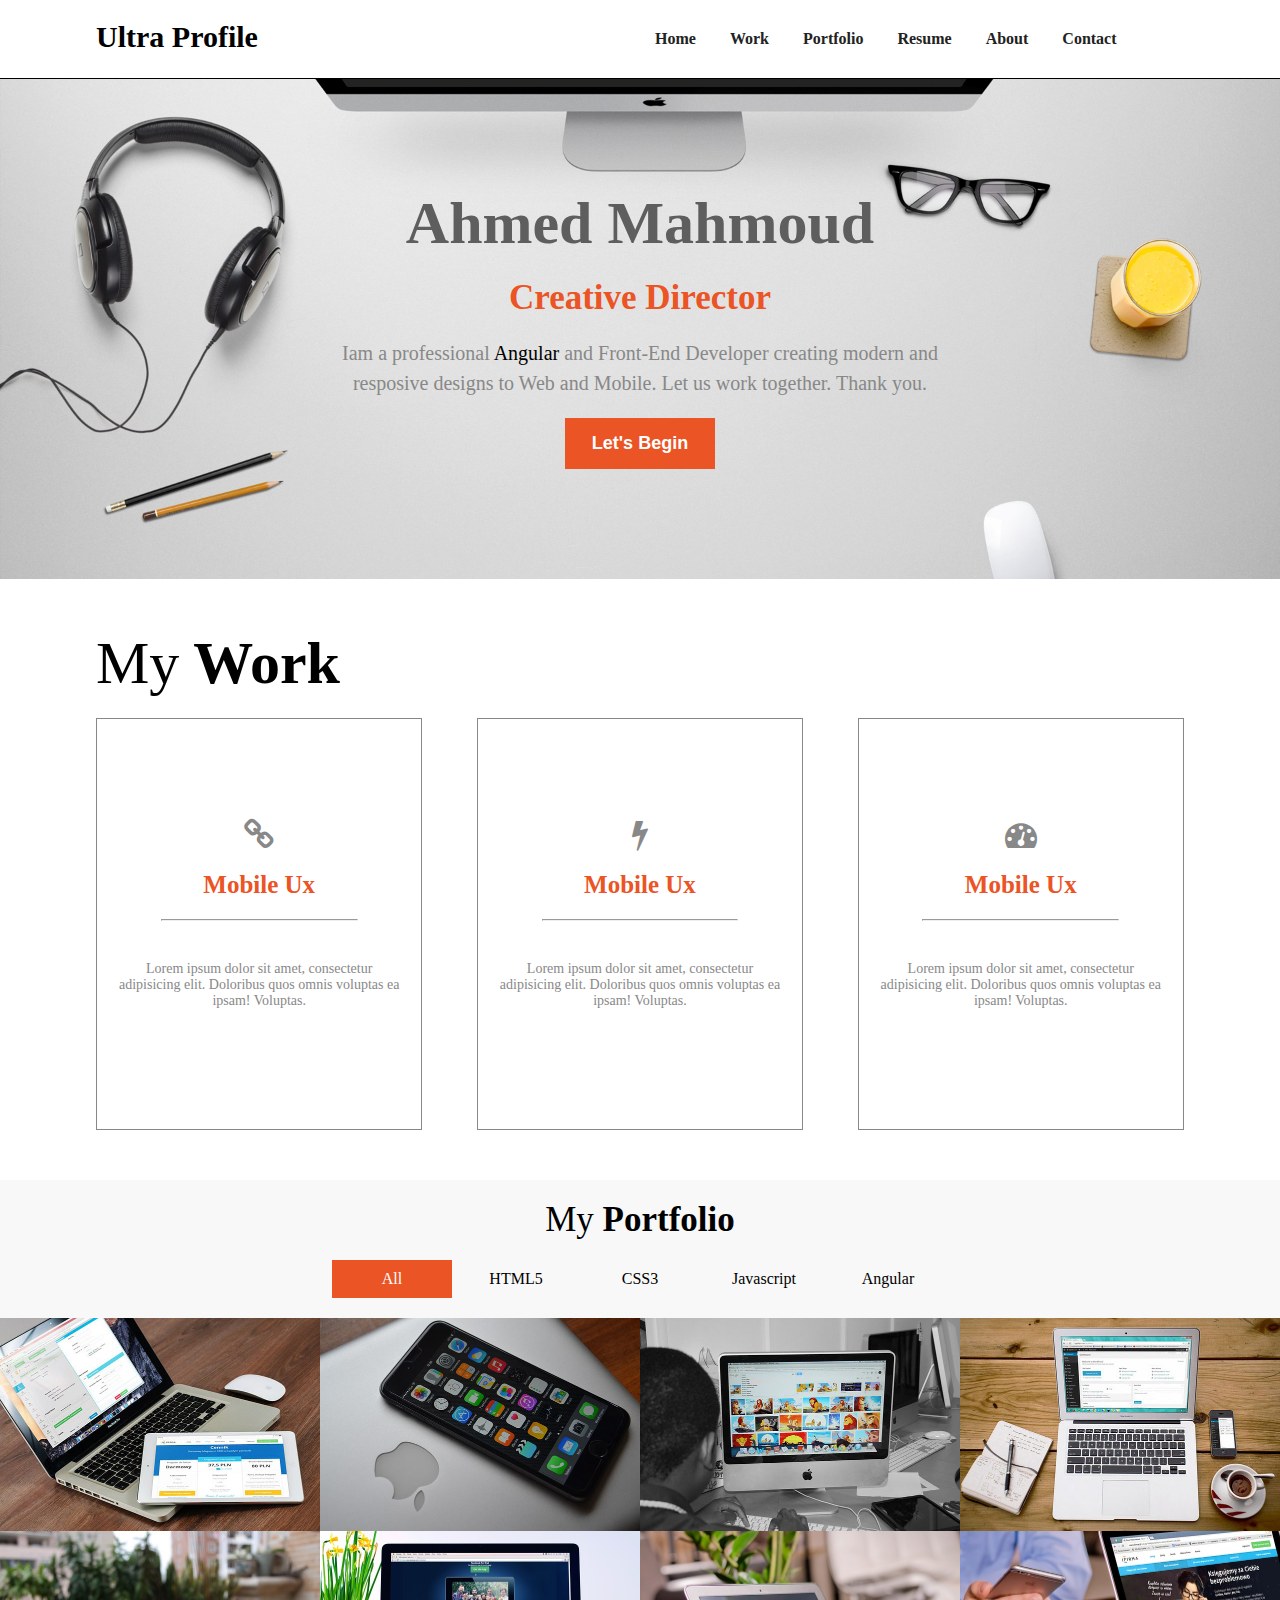
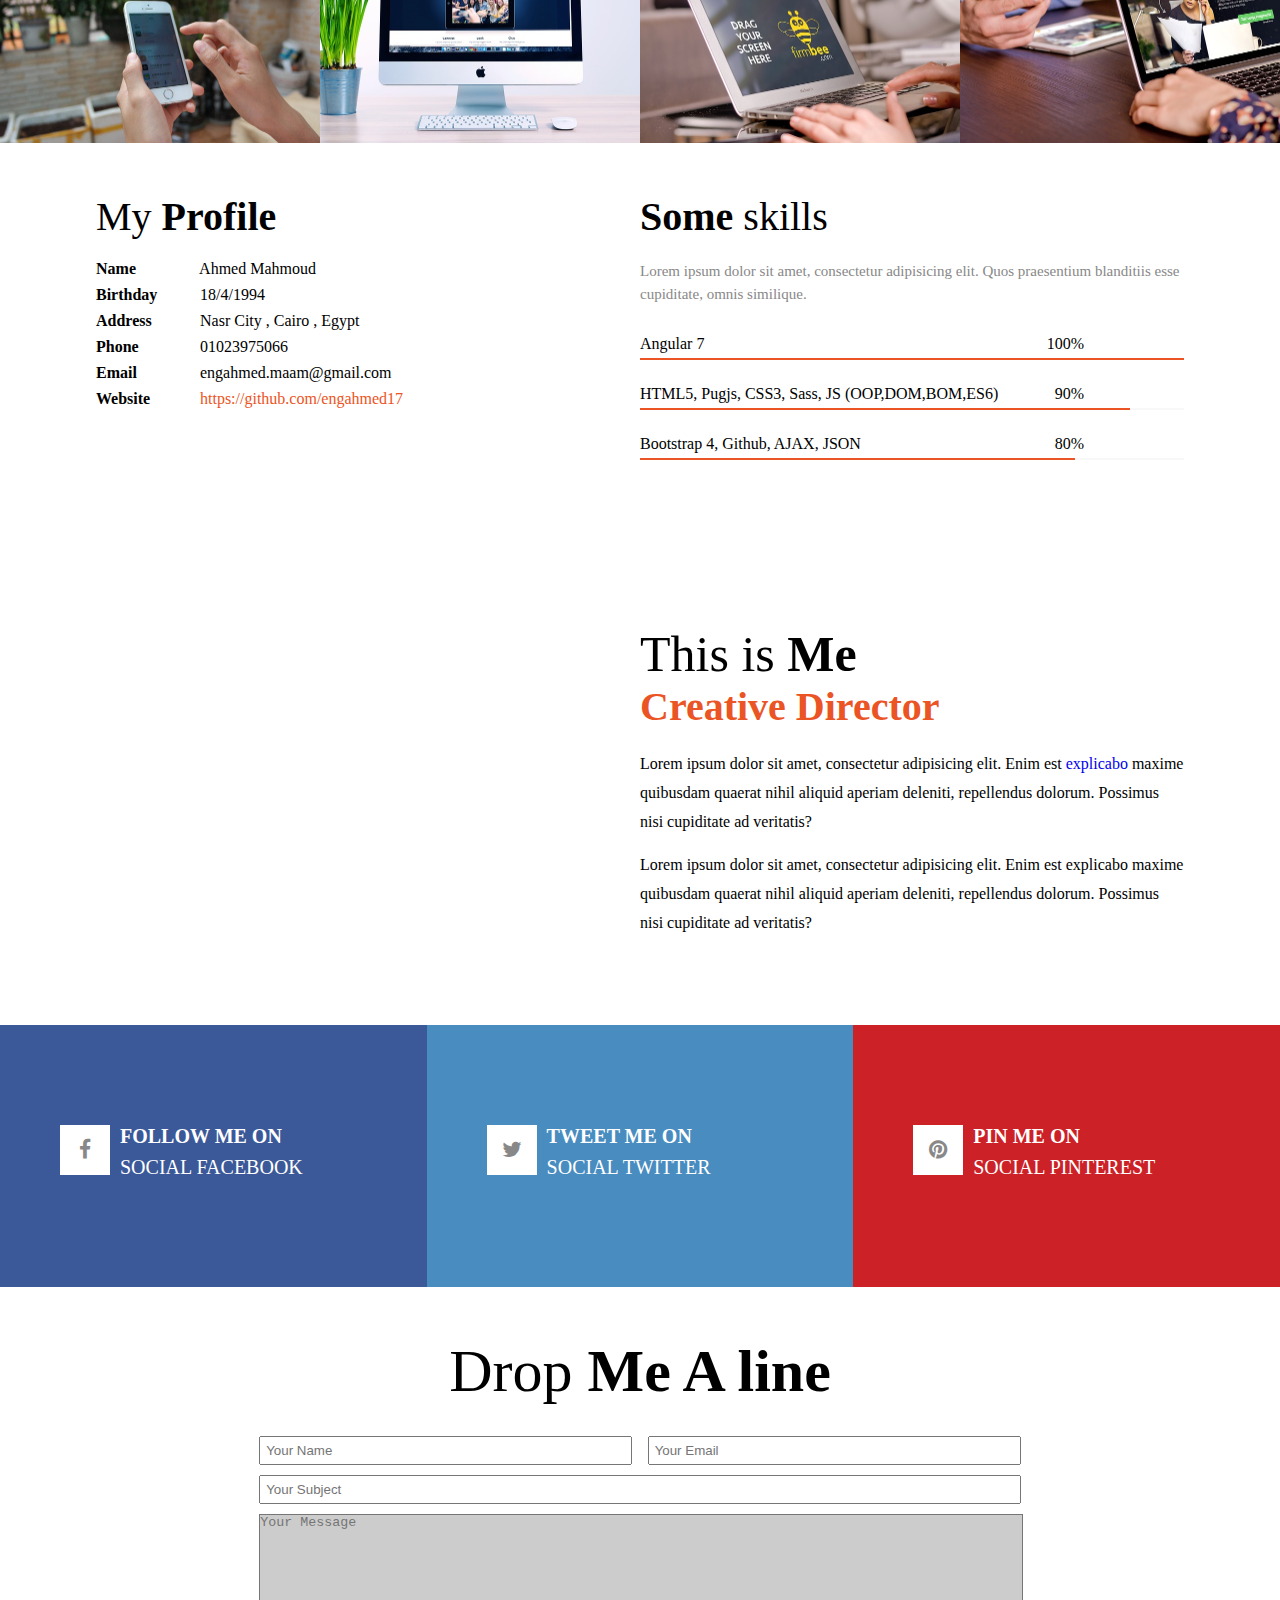
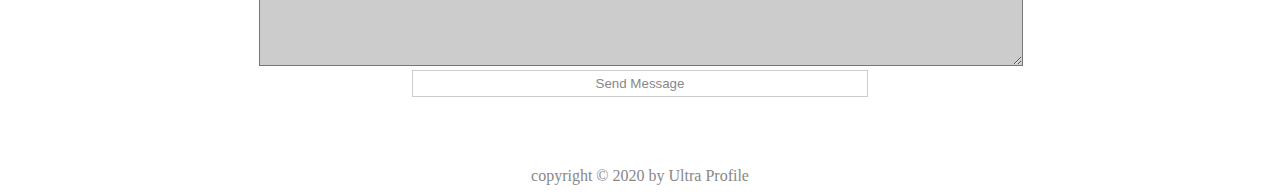
==== ultra.html @ 3e75263b "commit" ====
<!DOCTYPE html>
<html lang="en">
    <head>
        <meta charset="UTF-8">
        <title>Ultra Profile</title>
        <link rel="stylesheet" href="css/font-awesome.min.css">
        <link rel="stylesheet" href="css/style1.css">
    </head>
    <body>
        
        <!-- Navbar -->
        <div class="navbar">
            
            <div class="container">
                
                <div class="logo">
                    <h2 class="logo-text">Ultra Profile</h2>
                </div><!-- ./logo -->
                
                <input type="checkbox" id="nav">
                <label for="nav"></label>
                
                <ul class="ul-list">
                    <li class="list-item"><a href="#">Home</a></li>
                    <li class="list-item"><a href="#">Work</a></li>
                    <li class="list-item"><a href="#">Portfolio</a></li>
                    <li class="list-item"><a href="#">Resume</a></li>
                    <li class="list-item"><a href="#">About</a></li>
                    <li class="list-item"><a href="#">Contact</a></li>
                </ul><!-- ./ul-list -->
                
            </div><!-- ./container -->
            
        </div><!-- ./navbar -->
        
        <!-- Home -->
        <div class="home">
            <div class="container">
                <div class="home-information">
                    <h2 class="home-title margin-bottom">Ahmed Mahmoud</h2>
                    <h4 class="home-info">Creative Director</h4>
                    <p class="home-desc">
                        Iam a professional <span>Angular</span> and Front-End Developer creating modern and resposive designs to Web and Mobile. Let us work together. Thank you. 
                    </p><!-- ./home-desc -->
                    <button class="home-btn">Let's Begin</button>
                </div><!-- ./home-information -->
            </div>
        </div>
        
        <!-- Work -->
        <div class="work">
            <div class="container">
                <h2 class="work-title"><span>My</span> Work</h2>
                <div class="part first">
                    <i class="icon fa fa-chain fa-2x"></i>
                    <h4 class="part-title">Mobile Ux</h4>
                    <hr class="line">
                    <p class="part-desc">
                        Lorem ipsum dolor sit amet, consectetur adipisicing elit. Doloribus quos omnis voluptas ea ipsam! Voluptas.
                    </p>
                </div><!-- .part -->
                
                <div class="part">
                    <i class="icon fa fa-bolt fa-2x"></i>
                    <h4 class="part-title">Mobile Ux</h4>
                    <hr class="line">
                    <p class="part-desc">
                        Lorem ipsum dolor sit amet, consectetur adipisicing elit. Doloribus quos omnis voluptas ea ipsam! Voluptas.
                    </p>
                </div><!-- ./part -->
                
                <div class="part last">
                    <i class="icon fa fa-tachometer fa-2x"></i>
                    <h4 class="part-title">Mobile Ux</h4>
                    <hr class="line">
                    <p class="part-desc">
                        Lorem ipsum dolor sit amet, consectetur adipisicing elit. Doloribus quos omnis voluptas ea ipsam! Voluptas.
                    </p>
                </div><!-- ./part -->
                
            </div>
        </div>
        
        <!-- Portfolio -->
        <div class="portfolio">
            <h2 class="portfolio-title"><span>My</span> Portfolio</h2>
            <ul class="portfolio-list">
                <li class="portfolio-item active">All</li>
                <li class="portfolio-item">HTML5</li>
                <li class="portfolio-item">CSS3</li>
                <li class="portfolio-item">Javascript</li>
                <li class="portfolio-item">Angular</li>
            </ul>
            
            <div class="box">
                
                <div>
                    <img src="images/Portfolio/portfolio-img1.jpg" alt="">
                    <p class="overlay">
                        <span>
                            Show Image
                        </span>
                    </p>
                </div><!-- div -->
                
                <div>
                    <img src="images/Portfolio/portfolio-img2.jpg" alt="">
                    <p class="overlay">
                        <span>
                            Show Image
                        </span>
                    </p>
                </div><!-- div -->
                
                <div>
                    <img src="images/Portfolio/portfolio-img3.jpg" alt="">
                    <p class="overlay">
                        <span>
                            Show Image
                        </span>
                    </p>
                </div><!-- div -->
                
                <div>
                    <img src="images/Portfolio/portfolio-img4.jpg" alt="">
                    <p class="overlay">
                        <span>
                            Show Image
                        </span>
                    </p>
                </div><!-- div -->
                
                <div>
                    <img src="images/Portfolio/portfolio-img5.jpg" alt="">
                    <p class="overlay">
                        <span>
                            Show Image
                        </span>
                    </p>
                </div><!-- div -->
                
                <div>
                    <img src="images/Portfolio/portfolio-img6.jpg" alt="">
                    <p class="overlay">
                        <span>
                            Show Image
                        </span>
                    </p>
                </div><!-- div -->
                
                <div>
                    <img src="images/Portfolio/portfolio-img7.jpg" alt="">
                    <p class="overlay">
                        <span>
                            Show Image
                        </span>
                    </p>
                </div><!-- div -->
                
                <div>
                    <img src="images/Portfolio/portfolio-img8.jpg" alt="">
                    <p class="overlay">
                        <span>
                            Show Image
                        </span>
                    </p>
                </div><!-- div -->
                
            </div><!-- ./box -->
            
        </div>
        
        <!-- porfile_skills -->
        <div class="profile_skills">
            <div class="container">
                <div class="profile">
                    <h2 class="profile-title"><span>My </span>Profile</h2>
                    <ul class="profile-list">
                        <li class="profile-item">
                            <span>Name</span>
                            Ahmed Mahmoud
                        </li>
                        <li class="profile-item">
                            <span>Birthday</span>
                            18/4/1994
                        </li>
                        <li class="profile-item">
                            <span>Address</span>
                            Nasr City , Cairo , Egypt
                        </li>
                        <li class="profile-item">
                            <span>Phone</span>
                            01023975066
                        </li>
                        <li class="profile-item">
                            <span>Email</span>
                            engahmed.maam@gmail.com
                        </li>
                        <li class="profile-item">
                            <span>Website</span>
                            <span class="web">https://github.com/engahmed17</span>
                        </li>
                    </ul>
                </div><!-- ./profile -->
                
                <div class="skills">
                    <h2 class="skills-title">Some <span>skills</span></h2>
                    <p class="skills-desc">
                    Lorem ipsum dolor sit amet, consectetur adipisicing elit. Quos praesentium blanditiis esse cupiditate, omnis similique.
                    </p>
                    <div class="bar">
                        <span class="title">Angular 7</span>
                        <span class="perc">100%</span>
                        <div class="parent">
                            <span class="sp1"></span>
                        </div>
                    </div><!-- ./bar -->
                    
                    <div class="bar">
                        <span class="title">HTML5, Pugjs, CSS3, Sass, JS (OOP,DOM,BOM,ES6)</span>
                        <span class="perc">90%</span>
                        <div class="parent">
                            <span class="sp2"></span>
                        </div>
                    </div><!-- ./bar -->
                    
                    <div class="bar">
                        <span class="title">Bootstrap 4, Github, AJAX, JSON</span>
                        <span class="perc">80%</span>
                        <div class="parent">
                            <span class="sp3"></span>
                        </div>
                    </div><!-- ./bar -->
                </div>
                
            </div><!-- ./container -->
        </div>
        
        <!-- creative -->
        <div class="creative">
            <div class="container">
                <div class="creative-info">
                    <h2 class="info-title"><span>This is</span> Me</h2>
                    <h4 class="info-dir">Creative Director</h4>
                    <p class="info-desc">
                        Lorem ipsum dolor sit amet, consectetur adipisicing elit. Enim est <a href="#">explicabo</a> maxime quibusdam quaerat nihil aliquid aperiam deleniti, repellendus dolorum. Possimus nisi cupiditate ad veritatis?
                    </p>
                    <p class="info-desc">
                        Lorem ipsum dolor sit amet, consectetur adipisicing elit. Enim est explicabo maxime quibusdam quaerat nihil aliquid aperiam deleniti, repellendus dolorum. Possimus nisi cupiditate ad veritatis?
                    </p>
                </div><!-- .creative-info -->
            </div>
        </div>
        
        <div class="social-media">
            
            <div class="social face">
                <i class="icon fa fa-facebook fa-lg"></i>
                <p>
                    <span class="info1">Follow Me on</span>
                    <span class="info2">Social Facebook</span>
                </p>
            </div><!-- ./social face -->
            
            <div class="social twitter">
                <i class="icon fa fa-twitter fa-lg"></i>
                <p>
                    <span class="info1">Tweet Me on</span>
                    <span class="info2">Social twitter</span>
                </p>
            </div><!-- ./social twitter -->
            
            <div class="social pin">
                <i class="icon fa fa-pinterest fa-lg"></i>
                <p>
                    <span class="info1">Pin Me on</span>
                    <span class="info2">Social Pinterest</span>
                </p>
            </div><!-- ./social pin -->
        </div>
        
        <!-- Drop -->
        <div class="drop">
            <div class="container">
                <h2 class="drop-title"><span>Drop </span>Me A line</h2>
                <form action="">
                    <div class="form-input">
                        <input type="text" placeholder="Your Name">
                        <input type="email" placeholder="Your Email">
                    </div>
                    <input type="text" class="sub" placeholder="Your Subject">
                    <textarea cols="30" rows="10" placeholder="Your Message"></textarea>
                    <input type="submit" value="Send Message">
                </form>
            </div>
        </div>
        
        <!-- Footer -->
        <div class="footer">
            <p> copyright &copy; 2020 by Ultra Profile </p>
        </div>
    </body>
</html>
---- css/style1.css ----
/*
    ===============================
            Public Styles
    ===============================
*/

* , *:after , *:before {
    margin: 0;
    padding: 0;
}

body {
    font-family: lucida sans ;
}

.container {
    width: 85%;
    margin: auto;
}

.margin-bottom {
    margin-bottom: 20px
}

/*
    ===============================
            Navbar Styles
    ===============================
*/

.navbar {
    padding: 20px 0;
    overflow: hidden;
    background: #fff;
    position: relative;
    border-bottom: 1px solid #000
}

.navbar .logo {
    width: 50%;
    float: left;
}

.navbar .logo .logo-text{
    font-size: 30px;
    font-weight: bold
}

.navbar input , .navbar label {
    position: absolute;
    top: 13px;
    right: 25px;
}

.navbar input {
    display: none
}

.navbar label {
    display: block;
    width: 15px;
    height: 15px;
    background: url('../images/Navbar/open.png') no-repeat ;
    background-size: cover;
    padding: 20px;
    cursor: pointer;
}

.navbar input:checked ~ .ul-list {
    display: block;
}

.navbar input:checked ~ label {
    background: url('../images/Navbar/close.png') no-repeat ;
    background-size: cover;
}

.navbar .ul-list {
    width: 50%;
    float: left;
    list-style: none;
}

.navbar .ul-list .list-item {
    display: inline-block;
}

.navbar .ul-list .list-item a {
    display: block;
    color: #222;
    text-decoration: none;
    padding: 10px 15px;
    font-weight: bold;
}

.navbar .ul-list .list-item a:hover {
    color: #eb5424
}

/* Media for Navbar Style */ 

@media (min-width : 992px) {
    .navbar label {
        display: none
    }
}

@media (max-width : 991px) {
    .navbar .logo {
        width: 100%;
        float: none;
    }
    
    .navbar .ul-list {
        width: 100%;
        float:  none;
        margin-top: 20px;
        display: none
    }
    
    .navbar .ul-list .list-item {
        display: block;
        text-align: center;
    }
}

/*
    ===============================
            Home Styles
    ===============================
*/
.home {
    height: 500px;
    background: url('../images/Home/home-bg.jpg');
    background-size: cover;
    background-position: center;
    text-align: center;
    position: relative;
}

.home .home-information {
    position: absolute;
    top: 50%;
    left: 50%;
    transform: translate(-50%,-50%)
}

.home .home-information .home-title {
    font-size: 60px;
    font-weight: bold;
    color: #5e5e5e;
}

.home .home-information .home-info {
    font-size: 35px;
    color: #eb5424;
    margin-bottom: 20px;
}

.home .home-information .home-desc {
    font-size: 20px;
    line-height: 1.5;
    color: #888;
    margin-bottom: 20px
}

.home .home-information .home-desc span {
    color: #000
}

.home .home-information .home-btn {
    background: #eb5424;
    color: #fff;
    font-size: 18px;
    width: 150px;
    border: 0;
    padding: 15px;
    cursor: pointer;
    font-weight: bold
}

.home .home-information .home-btn:hover {
    background: #fff;
    color: #eb5424
}



@media (max-width:768px) {
    .home .home-information .home-title {
        font-size: 40px;
        color: #fff
    }
    
    .home .home-information .home-info {
        font-size: 20px
    }
    
    .home .home-information .home-desc {
        font-size: 15px
    }
}

@media (max-width:575px) {
    .home .home-information .home-title {
        font-size: 30px;
    }
}

/*
    ===============================
            Work Styles
    ===============================
*/
.work {
    height: auto;
    padding: 50px 0;
    overflow: hidden;
    background: #fff
}

.work .work-title {
    font-size: 60px; 
}

.work .work-title span {
    font-weight: normal
}

.work .part {
    margin-top: 20px;
    width: 30%;
    float: left;
    height: auto;
    padding: 100px 0;
    border: 1px solid #888;
    box-sizing: border-box;
    text-align: center;
    margin-left: 5%
}

.work .first {
    margin-left: 0
}

.work .part .icon {
    color: #888;
    margin-bottom: 20px
}

.work .part .part-title {
    font-size: 25px;
    color: #eb5424;
    margin-bottom: 20px
}

.work .part .line {
    width: 60%;
    margin: auto;
    margin-bottom: 20px
}

.work .part .part-desc {
    font-size: 14px;
    color: #888;
    padding: 20px
}

@media (max-width: 575px) {
    .work .part {
        width: 100%;
        float: none;
        margin-left: 0
        
    }
}

@media (min-width: 576px )and (max-width:768px) {
    .work .part {
        width: 47%;
    }
    
    .work .last {
        margin-left: 0
    }
}

/*
    ===============================
            Portfolio Styles
    ===============================
*/

.portfolio {
    background: #f8f8f8;
    padding-top: 20px; 
    overflow: hidden;
}

.portfolio .portfolio-title {
    text-align: center;
    font-size: 35px
}

.portfolio .portfolio-title span {
    font-weight: normal
}

.portfolio .portfolio-list {
    list-style: none;
    text-align: center;
    margin: 20px 0
}

.portfolio .portfolio-list .portfolio-item {
    display: inline-block;
    width: 100px;
    padding: 10px
}

.portfolio .portfolio-list .portfolio-item.active {
    background: #eb5424;
    color: #fff
}

.box div {
    width: 25%;
    float: left;
    font-size: 0;
    position: relative;
}

.box div img {
    width: 100%
}

.box div .overlay {
    position: absolute;
    top: 0;
    left: 0;
    bottom: 0;
    right: 0;
    background: rgba(235,84,36 , 0.5);
    font-size: 15px;
    opacity: 0
}

.box div .overlay span{
    position: absolute;
    top: 50%;
    left: 50%;
    transform: translate(-50%,-50%);
    background: #fff;
    display: block;
    padding: 10px 20px;
    cursor: pointer;
    border: 2px solid #eb5424;
}

.box div:hover .overlay {
    opacity: 1
}

@media (max-width:575px) {
    .portfolio .portfolio-list .portfolio-item {
        display: block;
        margin: auto
    }
    
    .box div {
        width: 100%;
    }
}

@media (min-width:576px) and (max-width : 768px ){
    .box div {
        width: 50%;
    }
}


/*
    ===============================
       Profile + Skills Styles
    ===============================
*/

.profile_skills {
    padding: 50px 0;
    overflow: hidden;
}

.profile_skills .profile {
    width: 50%;
    float: left;
}

.profile_skills .profile .profile-list {
    list-style: none
}

.profile_skills .profile .profile-list .profile-item {
    margin-bottom: 8px
}

.profile_skills .profile .profile-list .profile-item span{
    display: inline-block;
    width: 100px;
    font-weight: bold
}

.profile_skills .profile .profile-list .profile-item span.web {
    font-weight: normal;
    color: #eb5424
}

.profile_skills .skills {
    width: 50%;
    float: left;
}

.profile_skills .skills .skills-desc {
    font-size: 15px;
    color: #888;
    line-height: 1.5;
    margin-bottom: 20px
}

.profile_skills .skills .bar {
    overflow: hidden;
    padding: 10px 0;
    margin-bottom: 10px
}

.profile_skills .skills .bar .title {
    float: left;
}

.profile_skills .skills .bar .perc {
    float: right;
    margin-right: 100px
}

.profile_skills .skills .bar .parent {
    height: 2px;
    clear: both;
    background: #f8f8f8;
    position: relative;
    top: 5px
}

.profile_skills .skills .bar .parent span {
    background: #eb5424;
    position: absolute;
    display: block;
    top: 0;
    left: 0;
    bottom: 0
}

.profile_skills .skills .bar .parent span.sp1 {
    width: 100%;
}

.profile_skills .skills .bar .parent span.sp2 {
    width: 90%;
}

.profile_skills .skills .bar .parent span.sp3 {
    width: 80%;
}

.profile_skills .profile .profile-title,
.profile_skills .skills .skills-title{
    font-size: 40px; 
    margin-bottom: 20px
}

.profile_skills .profile .profile-title span,
.profile_skills .skills .skills-title span{
    font-weight: normal;
}

@media (max-width:768px) {
    .profile_skills .profile , 
    .profile_skills .skills {
        width: 100%;
        float: none
    }
    .profile_skills .profile {
        margin-bottom: 20px
    }
}

/*
    ===============================
            Creative Styles
    ===============================
*/

.creative {
    height: 500px;
    background: url('../images/creative/about-bg.jpg');
    background-size: cover;
    background-position: center;
    background-attachment: fixed
}

.creative .creative-info {
    padding-top: 100px;
    width: 50%;
    float: right;
}

.creative .creative-info .info-title {
    font-weight: bold;
    font-size: 50px
}

.creative .creative-info .info-title span {
    font-weight: normal
}

.creative .creative-info .info-dir {
    font-size: 40px;
    color: #eb5424;
    margin-bottom: 20px
}

.creative .creative-info .info-desc {
    color: #000;
    margin-bottom: 15px;
    line-height: 1.8
}

.creative .creative-info .info-desc a {
    text-decoration: none
}

@media (max-width:991px) {
    .creative {
        height: auto
    }
    .creative .creative-info {
        width: 100%;
        padding-top: 10px;
        float: none
    }
    
    .creative .creative-info .info-dir {
        font-size: 30px
    }
}

/*
    ===============================
            Socail Styles
    ===============================
*/

.social-media {
    height: auto;
    overflow: hidden
}

.social-media .social {
    width: 33.33%;
    float: left;
    box-sizing: border-box;
    padding: 100px 0 100px 60px
}


.social-media .social.face {
    background: #3b5998;
}

.social-media .social.twitter {
    background: #498cbf;
}

.social-media .social.pin {
    background: #cc2127;
}

.social-media .social .icon {
    width: 50px;
    height: 50px;
    background: #fff;
    text-align: center;
    line-height: 50px;
    color: #888;
    float: left;
    margin-right: 10px
}

.social-media .social p {
    font-weight: bold;
    text-transform: uppercase;
    font-size: 20px;
    color: #fff
}

.social-media .social p span {
    display: block;
    margin-bottom: 8px
}

.social-media .social p span.info2 {
    font-weight: normal
}

@media (max-width:991px) {
    .social-media .social {
        width: 100%;
        float: none;
    }
}

/*
    ===============================
            Drop Styles
    ===============================
*/

.drop {
    padding: 50px 0;
    text-align: center
}

.drop .drop-title {
    font-size: 60px;
    margin-bottom: 30px
}

.drop .drop-title span {
    font-weight: normal
}

.drop form {
    width: 70%;
    margin: auto;
}

.drop form input {
    box-sizing: border-box;
    outline: 0;
    padding: 5px;
    margin-bottom: 10px
}

.drop form .form-input {
    overflow: hidden
}

.drop form .form-input input {
    width: 49%;
}

.drop form .form-input input[type=text] {
    float: left
}

.drop form .form-input input[type=email] {
    float: right
}

.drop form input.sub {
    width: 100%;
}

.drop form textarea {
    width: 100%;
    outline: 0;
    background: #ccc
}

.drop form input[type=submit] {
    width: 60%;
    background: #fff;
    border: 1px solid #ccc;
    color: #888;
    cursor: pointer
}

@media (max-width:575px) {
    .drop .drop-title {
        font-size: 40px
    }
    
    .drop form .form-input input {
        width: 100%
    }
    
    .drop form {
        width: 90%
    }
}

/*
    ===============================
            Drop Styles
    ===============================
*/

.footer {
    text-align: center;
    padding: 10px 0;
}

.footer p {
    color: #888
}


/*


// Extra small devices (portrait phones, less than 576px)
@media (max-width: 575px) { ... }

// Small devices (landscape phones, less than 768px)
@media (max-width: 767px) { ... }

// Medium devices (tablets, less than 992px)
@media (max-width: 991px) { ... }

// Large devices (desktops, less than 1200px)
@media (max-width: 1199px) { ... }
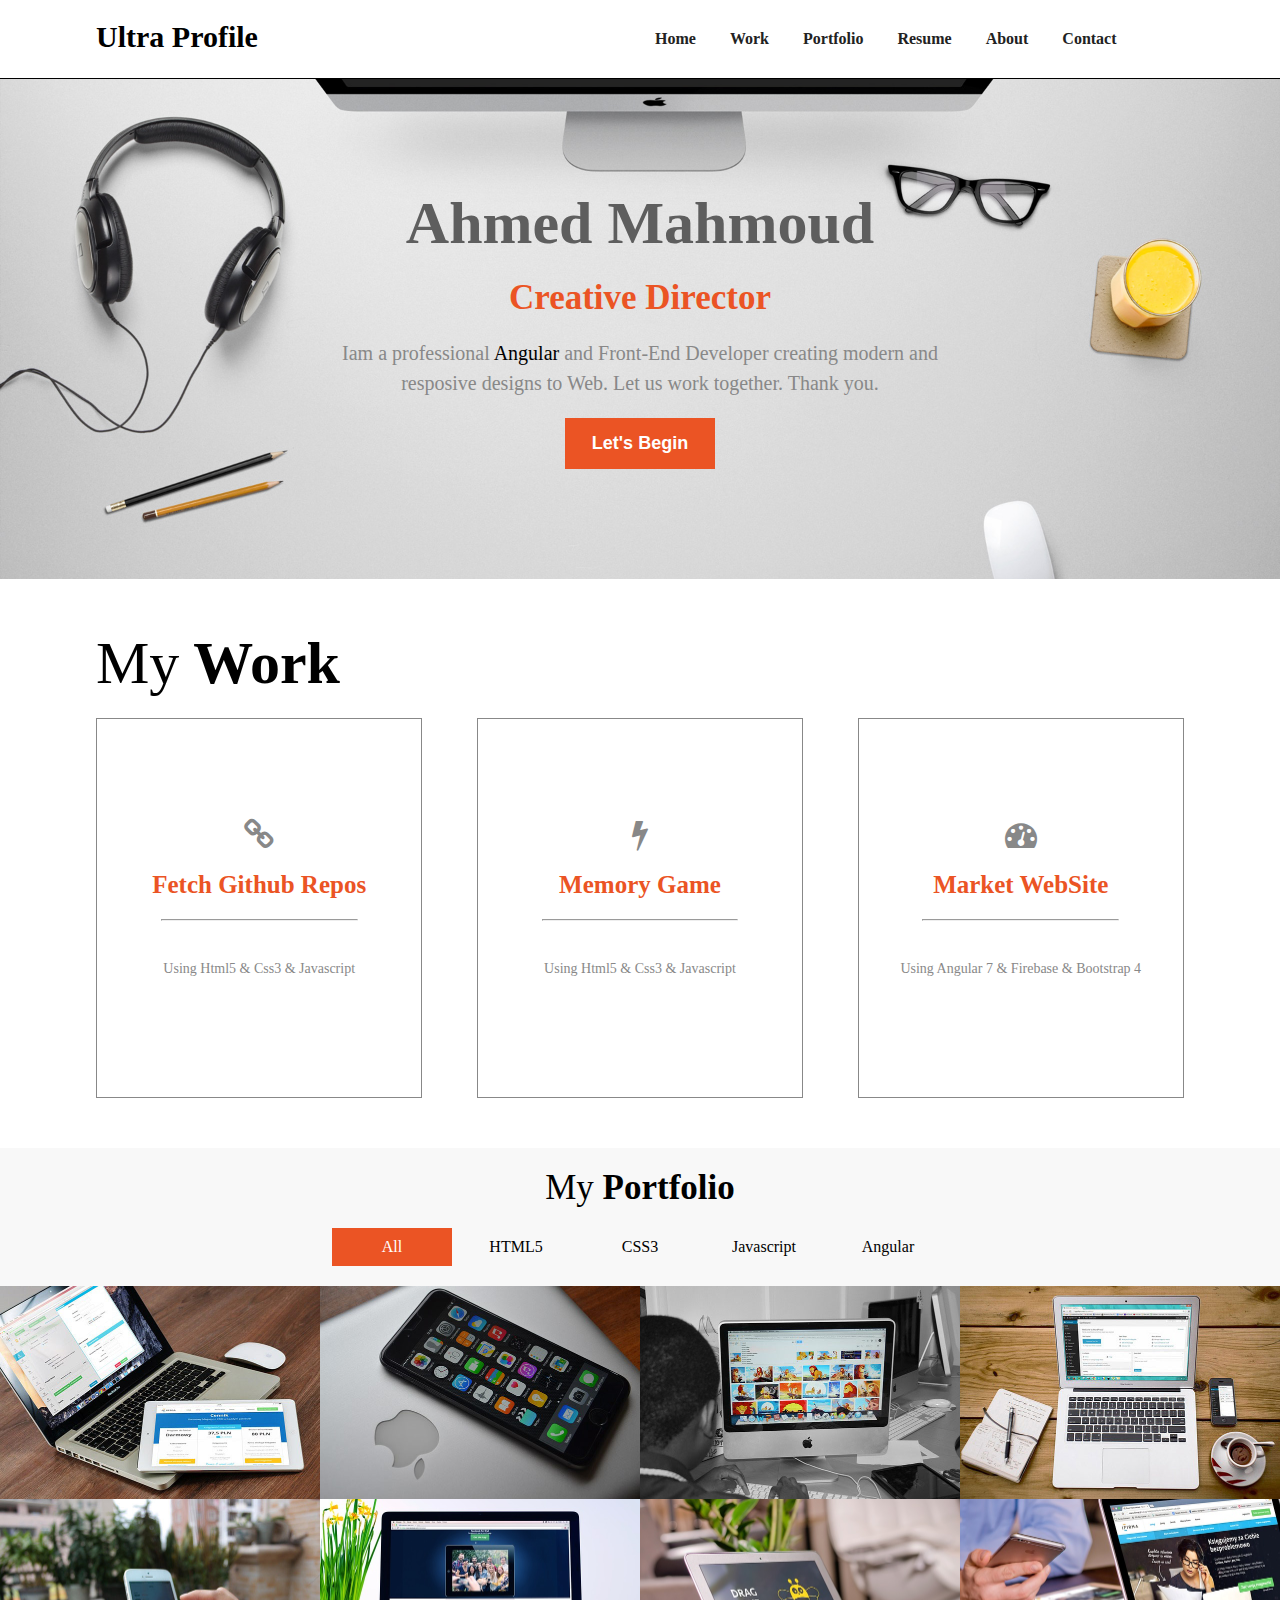
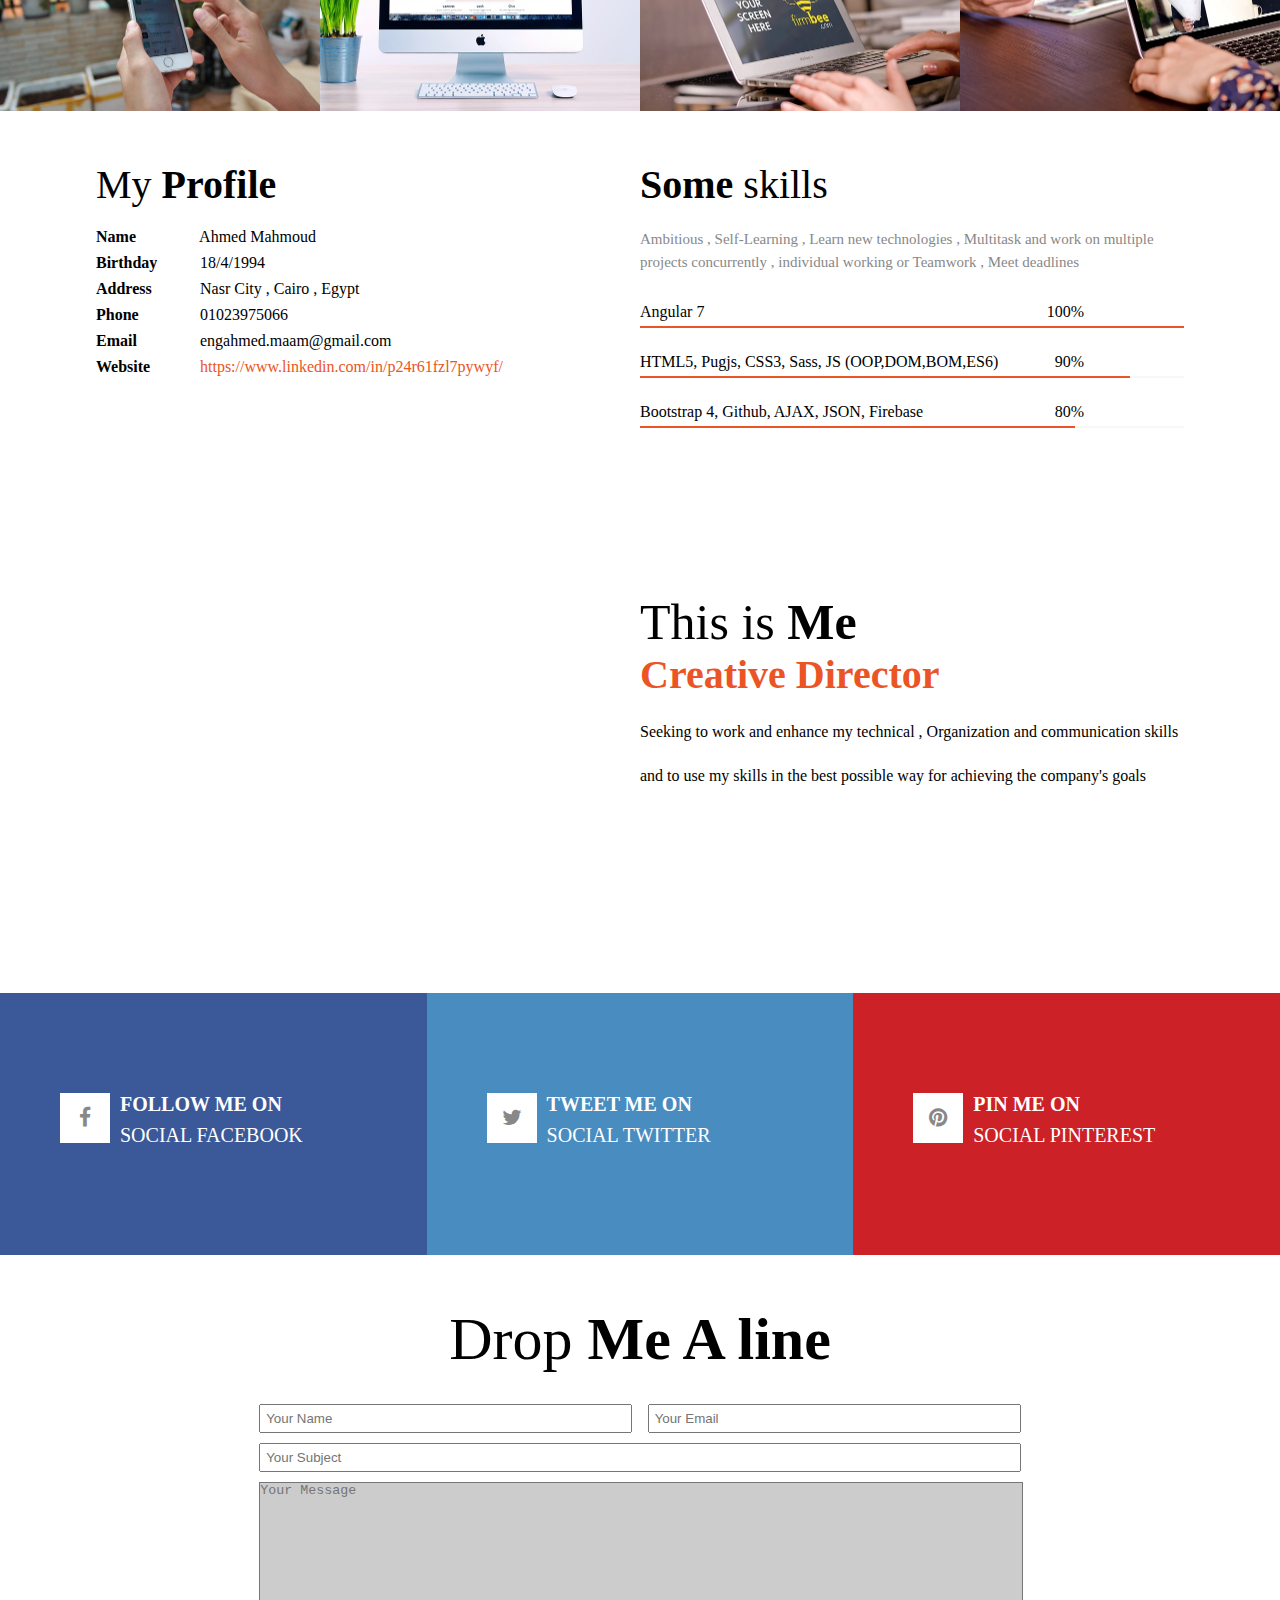
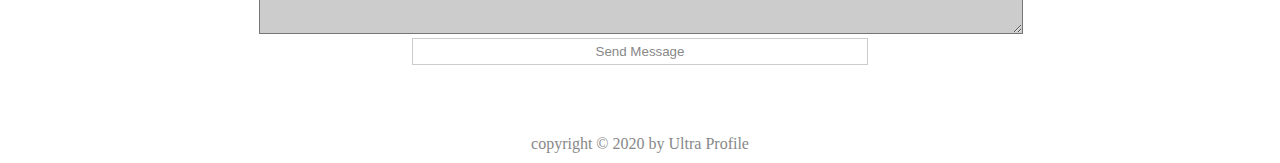
==== commit f82e9ebc: "commit" ====
--- a/ultra.html
+++ b/ultra.html
@@ -15,74 +15,74 @@
                 
                 <div class="logo">
                     <h2 class="logo-text">Ultra Profile</h2>
-                </div><!-- ./logo -->
+                </div>
                 
                 <input type="checkbox" id="nav">
                 <label for="nav"></label>
                 
                 <ul class="ul-list">
-                    <li class="list-item"><a href="#">Home</a></li>
-                    <li class="list-item"><a href="#">Work</a></li>
-                    <li class="list-item"><a href="#">Portfolio</a></li>
-                    <li class="list-item"><a href="#">Resume</a></li>
-                    <li class="list-item"><a href="#">About</a></li>
-                    <li class="list-item"><a href="#">Contact</a></li>
-                </ul><!-- ./ul-list -->
-                
-            </div><!-- ./container -->
-            
-        </div><!-- ./navbar -->
+                    <li class="list-item"><a href="#1">Home</a></li>
+                    <li class="list-item"><a href="#2">Work</a></li>
+                    <li class="list-item"><a href="#3">Portfolio</a></li>
+                    <li class="list-item"><a href="#4">Resume</a></li>
+                    <li class="list-item"><a href="#5">About</a></li>
+                    <li class="list-item"><a href="#6">Contact</a></li>
+                </ul>
+                
+            </div>
+            
+        </div>
         
         <!-- Home -->
-        <div class="home">
+        <div id="1" class="home">
             <div class="container">
                 <div class="home-information">
                     <h2 class="home-title margin-bottom">Ahmed Mahmoud</h2>
                     <h4 class="home-info">Creative Director</h4>
                     <p class="home-desc">
-                        Iam a professional <span>Angular</span> and Front-End Developer creating modern and resposive designs to Web and Mobile. Let us work together. Thank you. 
-                    </p><!-- ./home-desc -->
+                        Iam a professional <span>Angular</span> and Front-End Developer creating modern and resposive designs to Web. Let us work together. Thank you. 
+                    </p>
                     <button class="home-btn">Let's Begin</button>
-                </div><!-- ./home-information -->
+                </div>
             </div>
         </div>
         
         <!-- Work -->
-        <div class="work">
+        <div id="2" class="work">
             <div class="container">
                 <h2 class="work-title"><span>My</span> Work</h2>
                 <div class="part first">
                     <i class="icon fa fa-chain fa-2x"></i>
-                    <h4 class="part-title">Mobile Ux</h4>
+                    <h4 class="part-title">Fetch Github Repos</h4>
                     <hr class="line">
                     <p class="part-desc">
-                        Lorem ipsum dolor sit amet, consectetur adipisicing elit. Doloribus quos omnis voluptas ea ipsam! Voluptas.
-                    </p>
-                </div><!-- .part -->
+                        Using Html5 & Css3 & Javascript
+                    </p>
+                </div>
                 
                 <div class="part">
                     <i class="icon fa fa-bolt fa-2x"></i>
-                    <h4 class="part-title">Mobile Ux</h4>
+                    <h4 class="part-title">Memory Game</h4>
                     <hr class="line">
                     <p class="part-desc">
-                        Lorem ipsum dolor sit amet, consectetur adipisicing elit. Doloribus quos omnis voluptas ea ipsam! Voluptas.
-                    </p>
-                </div><!-- ./part -->
+                        Using Html5 & Css3 & Javascript
+                    </p>
+                </div>
                 
                 <div class="part last">
                     <i class="icon fa fa-tachometer fa-2x"></i>
-                    <h4 class="part-title">Mobile Ux</h4>
+                    <h4 class="part-title">Market WebSite</h4>
                     <hr class="line">
                     <p class="part-desc">
-                        Lorem ipsum dolor sit amet, consectetur adipisicing elit. Doloribus quos omnis voluptas ea ipsam! Voluptas.
-                    </p>
-                </div><!-- ./part -->
+                        Using Angular 7 & Firebase & Bootstrap 4
+                    </p>
+                </div>
                 
             </div>
         </div>
         
         <!-- Portfolio -->
-        <div class="portfolio">
+        <div id="3" class="portfolio">
             <h2 class="portfolio-title"><span>My</span> Portfolio</h2>
             <ul class="portfolio-list">
                 <li class="portfolio-item active">All</li>
@@ -98,80 +98,80 @@
                     <img src="images/Portfolio/portfolio-img1.jpg" alt="">
                     <p class="overlay">
                         <span>
-                            Show Image
-                        </span>
-                    </p>
-                </div><!-- div -->
+                            <a style="text-decoration:none" href="https://github.com/engahmed17/Fetch-Github-Repos" target="_blank">Show Image</a>
+                        </span>
+                    </p>
+                </div>
                 
                 <div>
                     <img src="images/Portfolio/portfolio-img2.jpg" alt="">
                     <p class="overlay">
                         <span>
-                            Show Image
-                        </span>
-                    </p>
-                </div><!-- div -->
+                            <a style="text-decoration:none" href="https://engahmed17.github.io/Fetch-Github-Repos/" target="_blank">Show Image</a>
+                        </span>
+                    </p>
+                </div>
                 
                 <div>
                     <img src="images/Portfolio/portfolio-img3.jpg" alt="">
                     <p class="overlay">
                         <span>
-                            Show Image
-                        </span>
-                    </p>
-                </div><!-- div -->
+                            <a style="text-decoration:none" href="https://github.com/engahmed17/Memory-Game" target="_blank">Show Image</a>
+                        </span>
+                    </p>
+                </div>
                 
                 <div>
                     <img src="images/Portfolio/portfolio-img4.jpg" alt="">
                     <p class="overlay">
                         <span>
-                            Show Image
-                        </span>
-                    </p>
-                </div><!-- div -->
+                            <a style="text-decoration:none" href="https://engahmed17.github.io/Memory-Game/" target="_blank">Show Image</a>
+                        </span>
+                    </p>
+                </div>
                 
                 <div>
                     <img src="images/Portfolio/portfolio-img5.jpg" alt="">
                     <p class="overlay">
                         <span>
-                            Show Image
-                        </span>
-                    </p>
-                </div><!-- div -->
+                            <a style="text-decoration:none" href="https://github.com/engahmed17/task-manager" target="_blank">Show Image</a>
+                        </span>
+                    </p>
+                </div>
                 
                 <div>
                     <img src="images/Portfolio/portfolio-img6.jpg" alt="">
                     <p class="overlay">
                         <span>
-                            Show Image
-                        </span>
-                    </p>
-                </div><!-- div -->
+                            <a style="text-decoration:none" href="https://task-manager-6ecaf.web.app/" target="_blank">Show Image</a>
+                        </span>
+                    </p>
+                </div>
                 
                 <div>
                     <img src="images/Portfolio/portfolio-img7.jpg" alt="">
                     <p class="overlay">
                         <span>
-                            Show Image
-                        </span>
-                    </p>
-                </div><!-- div -->
+                            <a style="text-decoration:none" href="https://github.com/engahmed17/Market" target="_blank">Show Image</a>
+                        </span>
+                    </p>
+                </div>
                 
                 <div>
                     <img src="images/Portfolio/portfolio-img8.jpg" alt="">
                     <p class="overlay">
                         <span>
-                            Show Image
-                        </span>
-                    </p>
-                </div><!-- div -->
-                
-            </div><!-- ./box -->
+                           <a style="text-decoration:none" href="https://market-a89fc.web.app/" target="_blank">Show Image</a>
+                        </span>
+                    </p>
+                </div>
+                
+            </div>
             
         </div>
         
         <!-- porfile_skills -->
-        <div class="profile_skills">
+        <div id="4" class="profile_skills">
             <div class="container">
                 <div class="profile">
                     <h2 class="profile-title"><span>My </span>Profile</h2>
@@ -198,15 +198,15 @@
                         </li>
                         <li class="profile-item">
                             <span>Website</span>
-                            <span class="web">https://github.com/engahmed17</span>
+                            <span class="web">https://www.linkedin.com/in/p24r61fzl7pywyf/</span>
                         </li>
                     </ul>
-                </div><!-- ./profile -->
+                </div>
                 
                 <div class="skills">
                     <h2 class="skills-title">Some <span>skills</span></h2>
                     <p class="skills-desc">
-                    Lorem ipsum dolor sit amet, consectetur adipisicing elit. Quos praesentium blanditiis esse cupiditate, omnis similique.
+                        Ambitious , Self-Learning , Learn new technologies , Multitask and work on multiple projects concurrently , individual working or Teamwork , Meet deadlines
                     </p>
                     <div class="bar">
                         <span class="title">Angular 7</span>
@@ -214,7 +214,7 @@
                         <div class="parent">
                             <span class="sp1"></span>
                         </div>
-                    </div><!-- ./bar -->
+                    </div>
                     
                     <div class="bar">
                         <span class="title">HTML5, Pugjs, CSS3, Sass, JS (OOP,DOM,BOM,ES6)</span>
@@ -222,33 +222,31 @@
                         <div class="parent">
                             <span class="sp2"></span>
                         </div>
-                    </div><!-- ./bar -->
+                    </div>
                     
                     <div class="bar">
-                        <span class="title">Bootstrap 4, Github, AJAX, JSON</span>
+                        <span class="title">Bootstrap 4, Github, AJAX, JSON, Firebase</span>
                         <span class="perc">80%</span>
                         <div class="parent">
                             <span class="sp3"></span>
                         </div>
-                    </div><!-- ./bar -->
-                </div>
-                
-            </div><!-- ./container -->
+                    </div>
+                </div>
+                
+            </div>
         </div>
         
         <!-- creative -->
-        <div class="creative">
+        <div id="5" class="creative">
             <div class="container">
                 <div class="creative-info">
                     <h2 class="info-title"><span>This is</span> Me</h2>
                     <h4 class="info-dir">Creative Director</h4>
                     <p class="info-desc">
-                        Lorem ipsum dolor sit amet, consectetur adipisicing elit. Enim est <a href="#">explicabo</a> maxime quibusdam quaerat nihil aliquid aperiam deleniti, repellendus dolorum. Possimus nisi cupiditate ad veritatis?
-                    </p>
+                        Seeking to work and enhance my technical , Organization and communication skills</p>
                     <p class="info-desc">
-                        Lorem ipsum dolor sit amet, consectetur adipisicing elit. Enim est explicabo maxime quibusdam quaerat nihil aliquid aperiam deleniti, repellendus dolorum. Possimus nisi cupiditate ad veritatis?
-                    </p>
-                </div><!-- .creative-info -->
+                        and to use my skills in the best possible way for achieving the company's goals</p>
+                </div>
             </div>
         </div>
         
@@ -260,7 +258,7 @@
                     <span class="info1">Follow Me on</span>
                     <span class="info2">Social Facebook</span>
                 </p>
-            </div><!-- ./social face -->
+            </div>
             
             <div class="social twitter">
                 <i class="icon fa fa-twitter fa-lg"></i>
@@ -268,7 +266,7 @@
                     <span class="info1">Tweet Me on</span>
                     <span class="info2">Social twitter</span>
                 </p>
-            </div><!-- ./social twitter -->
+            </div>
             
             <div class="social pin">
                 <i class="icon fa fa-pinterest fa-lg"></i>
@@ -276,11 +274,11 @@
                     <span class="info1">Pin Me on</span>
                     <span class="info2">Social Pinterest</span>
                 </p>
-            </div><!-- ./social pin -->
+            </div>
         </div>
         
         <!-- Drop -->
-        <div class="drop">
+        <div id="6" class="drop">
             <div class="container">
                 <h2 class="drop-title"><span>Drop </span>Me A line</h2>
                 <form action="">
@@ -300,4 +298,4 @@
             <p> copyright &copy; 2020 by Ultra Profile </p>
         </div>
     </body>
-</html>+</html>
